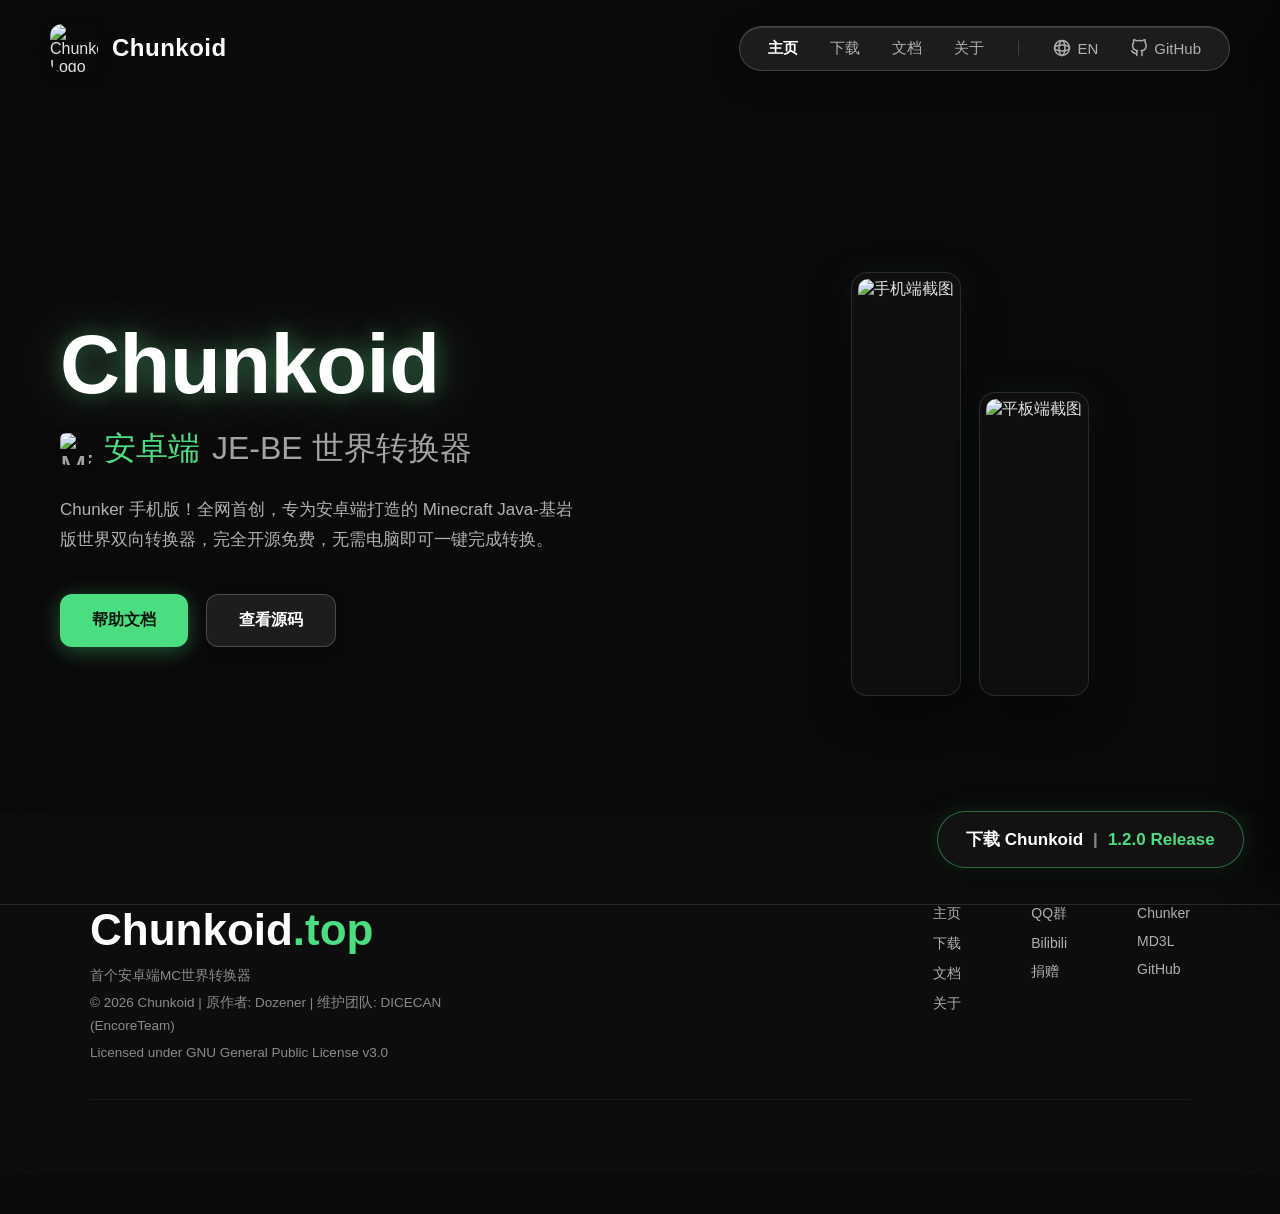
==== website/index.html @ a5848236 "feat(website): 全面优化官网加载性能、视觉微光动效与交互体验" ====
<!DOCTYPE html>
<html lang="zh-CN">
<head>
    <meta charset="UTF-8">
    <meta name="viewport" content="width=device-width, initial-scale=1.0">
    <meta name="description" content="Chunkoid - 首个安卓端 Minecraft Java与基岩版世界转换器，手机端直接运行，完全开源免费，无需电脑。">
    <title>Chunkoid - 首个安卓端MC世界转换器</title>
    <link rel="icon" type="image/png" href="drawable/logo.png">
    <link rel="preload" href="drawable/uranus_pixel_11px.ttf" as="font" type="font/ttf" crossorigin>
    <link rel="dns-prefetch" href="https://github.com">
    <link rel="stylesheet" href="main.css">
</head>

<body>
    <!-- 移动端导航按钮 -->
    <div class="menu-toggle" onclick="toggleSidebar()" aria-label="打开导航菜单" role="button" tabindex="0">
        <svg viewBox="0 0 24 24" fill="none" stroke="currentColor" stroke-width="2" stroke-linecap="round" stroke-linejoin="round">
            <line x1="3" y1="6" x2="21" y2="6"/>
            <line x1="3" y1="12" x2="21" y2="12"/>
            <line x1="3" y1="18" x2="21" y2="18"/>
        </svg>
    </div>

    <!-- 移动端侧边栏遮罩层 -->
    <div class="sidebar-overlay" id="sidebarOverlay" onclick="toggleSidebar()"></div>

    <!-- 移动端侧边栏 -->
    <div class="sidebar" id="sidebar">
        <a href="download.html">
            <svg class="download-icon" viewBox="0 0 24 24" fill="none" stroke="currentColor" stroke-width="2" stroke-linecap="round" stroke-linejoin="round">
                <path d="M21 15v4a2 2 0 0 1-2 2H5a2 2 0 0 1-2-2v-4"/>
                <polyline points="7 10 12 15 17 10"/>
                <line x1="12" y1="15" x2="12" y2="3"/>
            </svg>
            下载
        </a>
        <a href="docs/index.html">
            <svg viewBox="0 0 24 24" fill="none" stroke="currentColor" stroke-width="2" stroke-linecap="round" stroke-linejoin="round">
                <path d="M14 2H6a2 2 0 0 0-2 2v16a2 2 0 0 0 2 2h12a2 2 0 0 0 2-2V8z"/>
                <polyline points="14 2 14 8 20 8"/>
                <line x1="16" y1="13" x2="8" y2="13"/>
                <line x1="16" y1="17" x2="8" y2="17"/>
                <polyline points="10 9 9 9 8 9"/>
            </svg>
            文档
        </a>
        <a href="about.html">
            <svg viewBox="0 0 24 24" fill="none" stroke="currentColor" stroke-width="2" stroke-linecap="round" stroke-linejoin="round">
                <circle cx="12" cy="12" r="10"/>
                <path d="M8.5 14.5A2.5 2.5 0 0 0 10.5 12A2.5 2.5 0 0 0 8.5 9.5A2.5 2.5 0 0 0 11 7.5"/>
                <path d="M15.5 9.5C16.3 9.5 17 10.2 17 11"/>
            </svg>
            关于
        </a>
        <a href="en/index-en.html">
            <svg class="lang-icon" viewBox="0 0 24 24" fill="none" stroke="currentColor" stroke-width="2" stroke-linecap="round" stroke-linejoin="round">
                <circle cx="12" cy="12" r="10"/>
                <ellipse cx="12" cy="12" rx="4" ry="10"/>
                <ellipse cx="12" cy="12" rx="10" ry="4"/>
            </svg>
            English
        </a>
        <a href="https://github.com/Dicecan/Chunkoid" target="_blank" rel="noopener noreferrer">
            <svg class="github-icon" viewBox="0 0 24 24" fill="none" stroke="currentColor" stroke-width="2" stroke-linecap="round" stroke-linejoin="round">
                <path d="M9 19c-5 1.5-5-2.5-7-3m14 6v-3.87a3.37 3.37 0 0 0-.94-2.61c3.14-.35 6.44-1.54 6.44-7A5.44 5.44 0 0 0 20 4.77 5.07 5.07 0 0 0 19.91 1S18.73.65 16 2.48a13.38 13.38 0 0 0-7 0C6.27.65 5.09 1 5.09 1A5.07 5.07 0 0 0 5 4.77a5.44 5.44 0 0 0-1.5 3.78c0 5.42 3.3 6.61 6.44 7A3.37 3.37 0 0 0 9 18.13V22"/>
            </svg>
            GitHub
        </a>
    </div>

    <!-- 顶部导航栏 -->
    <div class="container floating-nav-active">
        <header class="floating-header">
            <div class="logo-area">
                <img src="drawable/logo.png" alt="Chunkoid Logo" class="logo" width="48" height="48" decoding="async">
                <a href="index.html" class="logo-text">Chunkoid</a>
            </div>
            <nav class="nav-links">
                <span>主页</span>
                <a href="download.html">下载</a>
                <a href="docs/index.html">文档</a>
                <a href="about.html">关于</a>
                <hr style="border-color: rgba(255, 255, 255, 0.25); height: 14px; border-width: 0 0 0 1px; margin: 0 2px;">
                <a href="en/index-en.html" class="lang-link" title="Switch to English">
                    <svg class="lang-icon" viewBox="0 0 24 24" fill="none" stroke="currentColor" stroke-width="2" stroke-linecap="round" stroke-linejoin="round">
                        <circle cx="12" cy="12" r="10"/>
                        <ellipse cx="12" cy="12" rx="4" ry="10"/>
                        <ellipse cx="12" cy="12" rx="10" ry="4"/>
                    </svg>
                    EN
                </a>
                <a href="https://github.com/Dicecan/Chunkoid" class="github-link" target="_blank" rel="noopener noreferrer" title="View on GitHub">
                    <svg class="github-icon" viewBox="0 0 24 24" fill="none" stroke="currentColor" stroke-width="2" stroke-linecap="round" stroke-linejoin="round">
                        <path d="M9 19c-5 1.5-5-2.5-7-3m14 6v-3.87a3.37 3.37 0 0 0-.94-2.61c3.14-.35 6.44-1.54 6.44-7A5.44 5.44 0 0 0 20 4.77 5.07 5.07 0 0 0 19.91 1S18.73.65 16 2.48a13.38 13.38 0 0 0-7 0C6.27.65 5.09 1 5.09 1A5.07 5.07 0 0 0 5 4.77a5.44 5.44 0 0 0-1.5 3.78c0 5.42 3.3 6.61 6.44 7A3.37 3.37 0 0 0 9 18.13V22"/>
                    </svg>
                    GitHub
                </a>
            </nav>
        </header>

        <div class="spacer"></div>

        <section class="hero-section">
            <div class="hero-text">
                <h1 class="hero-title">Chunkoid</h1>
                <p class="hero-subtitle">
                    <img src="drawable/mc_logo.png" alt="Minecraft" class="mc-icon" width="32" height="32" decoding="async">
                    <span style="color: var(--primary);">安卓端</span> JE-BE 世界转换器
                </p>
                <p class="hero-desc">
                    Chunker 手机版！全网首创，专为安卓端打造的 Minecraft Java-基岩版世界双向转换器，完全开源免费，无需电脑即可一键完成转换。
                </p>
                <div class="cta-buttons">
                    <a href="docs/index.html" class="btn btn-primary">帮助文档</a>
                    <a href="https://github.com/Dicecan/Chunkoid" target="_blank" rel="noopener noreferrer" class="btn btn-secondary">查看源码</a>
                </div>
            </div>

            <div class="hero-images">
                <div class="image-card phone">
                    <img src="drawable/phone.jpg" alt="手机端截图" loading="lazy" decoding="async">
                    <div class="image-overlay">
                        <span class="image-label">手机端实机</span>
                    </div>
                </div>
                <div class="image-card tablet">
                    <img src="drawable/pad.png" alt="平板端截图" loading="lazy" decoding="async">
                    <div class="image-overlay">
                        <span class="image-label">平板端实机</span>
                    </div>
                </div>
            </div>
        </section>

        <div class="footer-container">
            <div class="divider-wrapper">
                <hr>
            </div>
            <div class="footer-content">
                <div class="footer-row">
                    <div class="footer-left">
                        <div class="footer-logo">Chunkoid<span class="domain">.top</span></div>
                        <div class="footer-slogan">首个安卓端MC世界转换器</div>
                        <div class="footer-slogan">&copy; 2026 Chunkoid | 原作者: Dozener | 维护团队: DICECAN (EncoreTeam)</div>
                        <div class="footer-slogan">Licensed under GNU General Public License v3.0</div>
                    </div>

                    <div class="footer-center">
                        <div class="footer-column">
                            <a href="index.html">主页</a>
                            <a href="download.html">下载</a>
                            <a href="docs/index.html">文档</a>
                            <a href="about.html">关于</a>
                        </div>

                        <div class="footer-column">
                            <a href="about.html#qq">QQ群</a>
                            <a href="about.html#bilibili">Bilibili</a>
                            <a href="about.html#donate">捐赠</a>
                        </div>

                        <div class="footer-column">
                            <a href="https://chunker.app" target="_blank" rel="noopener noreferrer">Chunker</a>
                            <a href="https://md3l.top" target="_blank" rel="noopener noreferrer">MD3L</a>
                            <a href="https://github.com/Dicecan/Chunkoid" target="_blank" rel="noopener noreferrer">GitHub</a>
                        </div>
                    </div>                      
                </div>
                <div class="footer-line"></div>
            </div>
        </div>

        <!-- 固定下载按钮 -->
        <a href="download.html" class="fixed-download-btn" title="立即下载 Chunkoid">
            <span>下载 Chunkoid</span>
            <span style="margin: 0 10px; opacity: 0.5;">|</span>
            <span style="color: var(--primary);">1.2.0 Release</span>
        </a>
    </div>

    <script>
        function toggleSidebar() {
            document.getElementById('sidebar').classList.toggle('active');
            document.getElementById('sidebarOverlay').classList.toggle('active');
        }
    </script>
</body>
</html>
---- website/main.css ----
/* ==================== 自定义字体 ==================== */
/* 引入自定义像素字体 UranusPixel，用于标题和Logo显示，增强游戏风格 */
@font-face {
    font-family: 'UranusPixel';
    src: url('drawable/uranus_pixel_11px.ttf') format('truetype');
    font-display: swap;
}

/* ==================== CSS 变量与设计规范 ==================== */
:root {
    --primary: #4ade80;
    --primary-hover: #22c55e;
    --primary-glow: rgba(74, 222, 128, 0.4);
    --primary-subtle: rgba(74, 222, 128, 0.15);
    --bg-dark: #0a0a0a;
    --text-main: #e0e0e0;
    --text-muted: #b0b0b0;
    --text-dim: #8b8b8b;
    --glass-bg: rgba(255, 255, 255, 0.08);
    --glass-border: rgba(255, 255, 255, 0.18);
    --glass-shadow: 0 8px 32px 0 rgba(0, 0, 0, 0.37);
    --ease-out-expo: cubic-bezier(0.16, 1, 0.3, 1);
}

/* ==================== 全局重置样式 ==================== */
* {
    margin: 0;
    padding: 0;
    box-sizing: border-box;
}

html {
    scroll-behavior: smooth;
}

/* 自定义选中文本背景 */
::selection {
    background: rgba(74, 222, 128, 0.3);
    color: #ffffff;
}

/* 自定义滚动条 */
::-webkit-scrollbar {
    width: 8px;
    height: 8px;
}

::-webkit-scrollbar-track {
    background: #0d0d0d;
}

::-webkit-scrollbar-thumb {
    background: rgba(255, 255, 255, 0.2);
    border-radius: 4px;
    transition: background 0.2s ease;
}

::-webkit-scrollbar-thumb:hover {
    background: var(--primary);
    box-shadow: 0 0 10px var(--primary-glow);
}

/* ==================== 页面基础样式 ==================== */
body {
    font-family: -apple-system, BlinkMacSystemFont, 'Segoe UI', Roboto, 'Helvetica Neue', Arial, sans-serif;
    background: var(--bg-dark) url('drawable/bg.png') no-repeat center center fixed;
    background-size: cover;
    min-height: 100vh;
    color: var(--text-main);
    overflow-x: hidden;
    -webkit-font-smoothing: antialiased;
    -moz-osx-font-smoothing: grayscale;
}

/* ==================== 开场动画 (GPU加速) ==================== */
@keyframes fadeUp {
    0% {
        opacity: 0;
        transform: translate3d(0, 30px, 0);
    }
    100% {
        opacity: 1;
        transform: translate3d(0, 0, 0);
    }
}

/* 所有子元素依次出现 (排除特殊全局悬浮组件) */
.container > *:not(.toast-container):not(header.floating-header) {
    opacity: 0;
    animation: fadeUp 0.65s var(--ease-out-expo) forwards;
    will-change: transform, opacity;
}

/* 浮动导航栏不受开场动画影响 */
.container > header.floating-header {
    opacity: 1;
    animation: none;
}

/* 用 nth-child 控制延迟 */
.container > *:nth-child(1) { animation-delay: 0.04s; }
.container > *:nth-child(2) { animation-delay: 0.10s; }
.container > *:nth-child(3) { animation-delay: 0.18s; }
.container > *:nth-child(4) { animation-delay: 0.26s; }
.container > *:nth-child(5) { animation-delay: 0.34s; }
.container > *:nth-child(6) { animation-delay: 0.42s; }
.container > *:nth-child(7) { animation-delay: 0.50s; }
.container > *:nth-child(8) { animation-delay: 0.58s; }

/* 关于页面卡片依次从下往上出现 */
.about-card {
    opacity: 0;
    animation: fadeUp 0.65s var(--ease-out-expo) forwards;
    will-change: transform, opacity;
}

.about-card:nth-child(1) { animation-delay: 0.15s; }
.about-card:nth-child(2) { animation-delay: 0.23s; }
.about-card:nth-child(3) { animation-delay: 0.31s; }
.about-card:nth-child(4) { animation-delay: 0.39s; }
.about-card:nth-child(5) { animation-delay: 0.47s; }

/* 减弱动态效果偏好支持 */
@media (prefers-reduced-motion: reduce) {
    .container > *,
    .about-card {
        animation: none !important;
        opacity: 1 !important;
        transform: none !important;
    }
}

/* ==================== 容器样式 ==================== */
.container {
    max-width: 1400px;
    margin: 0 auto;
    padding: 40px 60px;
}

/* ==================== 头部浮动岛导航栏 ==================== */
header.floating-header {
    position: fixed;
    top: 24px;
    left: 50px;
    right: 50px;
    z-index: 1000;
    backdrop-filter: none;
    -webkit-backdrop-filter: none;
    background: none;
    border: none;
    border-radius: 0;
    padding: 0;
    margin-bottom: 0;
    display: flex;
    justify-content: space-between;
    align-items: center;
    pointer-events: none;
}

header.floating-header > * {
    pointer-events: auto;
}

/* 浮动导航栏激活时，容器顶部留出补偿空间 */
.floating-nav-active {
    padding-top: 100px;
}

/* 浮动导航栏中导航链接毛玻璃胶囊 */
header.floating-header .nav-links {
    backdrop-filter: blur(16px);
    -webkit-backdrop-filter: blur(16px);
    background: var(--glass-bg);
    border: 1px solid var(--glass-border);
    box-shadow: var(--glass-shadow), inset 0 1px 0 rgba(255, 255, 255, 0.12);
    border-radius: 24px;
    padding: 12px 28px;
    display: flex;
    align-items: center;
    gap: 32px;
    transition: border-color 0.3s ease, box-shadow 0.3s ease, background 0.3s ease;
}

header.floating-header .nav-links:hover {
    border-color: rgba(255, 255, 255, 0.28);
    box-shadow: 0 10px 36px 0 rgba(0, 0, 0, 0.45), inset 0 1px 0 rgba(255, 255, 255, 0.2);
}

/* ==================== 头部基础导航 ==================== */
header {
    display: flex;
    justify-content: space-between;
    align-items: center;
    padding: 20px 0;
    margin-bottom: 60px;
}

/* Logo区域 */
.logo-area {
    display: flex;
    align-items: center;
    gap: 14px;
    text-decoration: none;
}

.logo {
    width: 48px;
    height: 48px;
    border-radius: 12px;
    box-shadow: 0 4px 16px rgba(0, 0, 0, 0.4);
    transition: transform 0.3s cubic-bezier(0.34, 1.56, 0.64, 1);
}

.logo-area:hover .logo {
    transform: scale(1.06) rotate(-3deg);
}

.logo-text {
    font-size: 24px;
    font-weight: 700;
    color: #ffffff;
    text-decoration: none;
    font-family: 'UranusPixel', 'Segoe UI', sans-serif;
    letter-spacing: 0.5px;
    transition: color 0.3s ease, text-shadow 0.3s ease;
}

.logo-area:hover .logo-text {
    color: #ffffff;
    text-shadow: 0 0 15px rgba(255, 255, 255, 0.5);
}

/* 导航链接样式 */
.nav-links a,
.nav-links span {
    color: var(--text-muted);
    text-decoration: none;
    font-size: 15px;
    font-weight: 500;
    transition: color 0.25s ease, transform 0.25s ease;
    display: inline-flex;
    align-items: center;
}

.nav-links a:hover {
    color: #ffffff;
    transform: translateY(-1px);
}

.nav-links span {
    color: #ffffff !important;
    font-weight: 600;
}

/* 语言与Github链接 */
.lang-link,
.github-link {
    display: flex;
    align-items: center;
    gap: 6px;
}

.lang-icon,
.github-icon {
    width: 18px;
    height: 18px;
    transition: transform 0.25s ease;
}

.lang-link:hover .lang-icon,
.github-link:hover .github-icon {
    transform: scale(1.1);
}

/* ==================== 占位区域 ==================== */
.spacer {
    height: 6vh;
    min-height: 30px;
}

/* ==================== 主视觉区域 (Hero) ==================== */
.hero-section {
    display: flex;
    justify-content: space-between;
    align-items: center;
    min-height: calc(100vh - 240px);
    gap: 50px;
}

.hero-text {
    flex: 1.1;
    max-width: 620px;
}

.hero-title {
    font-size: clamp(52px, 6.5vw, 92px);
    font-weight: 700;
    color: #ffffff;
    line-height: 1.05;
    margin-bottom: 18px;
    font-family: 'UranusPixel', 'Segoe UI', sans-serif;
    letter-spacing: -0.5px;
    text-shadow:
        0 0 20px rgba(74, 222, 128, 0.3),
        0 0 40px rgba(74, 222, 128, 0.15),
        0 0 60px rgba(255, 255, 255, 0.25);
}

.hero-subtitle {
    font-size: clamp(22px, 2.5vw, 34px);
    font-weight: 500;
    color: #a3a3a3;
    margin-bottom: 24px;
    display: flex;
    align-items: center;
    gap: 12px;
}

.mc-icon {
    width: 32px;
    height: 32px;
    border-radius: 6px;
    box-shadow: 0 2px 8px rgba(0, 0, 0, 0.4);
}

.hero-desc {
    font-size: 17px;
    color: var(--text-muted);
    line-height: 1.8;
    margin-bottom: 38px;
    max-width: 520px;
}

/* 按钮组容器 */
.cta-buttons {
    display: flex;
    gap: 18px;
    flex-wrap: wrap;
}

/* 通用按钮 */
.btn {
    padding: 15px 32px;
    border: none;
    border-radius: 12px;
    font-size: 16px;
    font-weight: 600;
    cursor: pointer;
    transition: all 0.3s cubic-bezier(0.2, 0.8, 0.2, 1);
    text-decoration: none;
    display: inline-flex;
    align-items: center;
    justify-content: center;
    box-sizing: border-box;
    will-change: transform, box-shadow;
}

.btn:active {
    transform: scale(0.97) !important;
}

/* 主按钮（绿色） */
.btn-primary {
    background: var(--primary);
    color: #06180a;
    font-weight: 700;
    box-shadow: 0 4px 20px rgba(74, 222, 128, 0.35);
}

.btn-primary:hover {
    background: var(--primary-hover);
    transform: translateY(-2px);
    box-shadow: 0 8px 30px rgba(74, 222, 128, 0.55);
}

/* 次要按钮（毛玻璃） */
.btn-secondary {
    background: rgba(255, 255, 255, 0.08);
    backdrop-filter: blur(12px);
    -webkit-backdrop-filter: blur(12px);
    color: #ffffff;
    border: 1px solid rgba(255, 255, 255, 0.2);
    box-shadow: 0 4px 16px rgba(0, 0, 0, 0.2);
}

.btn-secondary:hover {
    background: rgba(255, 255, 255, 0.15);
    border-color: rgba(255, 255, 255, 0.35);
    transform: translateY(-2px);
    box-shadow: 0 8px 24px rgba(0, 0, 0, 0.35);
}

/* ==================== Hero截图展示区 ==================== */
.hero-images {
    flex: 0.9;
    max-width: 600px;
    display: flex;
    flex-direction: row;
    gap: 18px;
    align-items: flex-end;
    justify-content: center;
    position: relative;
}

/* 截图卡片 */
.image-card {
    background: rgba(18, 18, 18, 0.7);
    backdrop-filter: blur(10px);
    -webkit-backdrop-filter: blur(10px);
    border-radius: 16px;
    padding: 6px;
    box-shadow: 0 16px 40px rgba(0, 0, 0, 0.65), 0 0 25px rgba(74, 222, 128, 0.08);
    border: 1px solid rgba(255, 255, 255, 0.12);
    overflow: hidden;
    flex-shrink: 0;
    position: relative;
    transition: transform 0.4s cubic-bezier(0.2, 0.8, 0.2, 1), box-shadow 0.4s ease, border-color 0.4s ease;
}

.image-card:hover {
    transform: translateY(-8px) scale(1.015);
    box-shadow: 0 24px 50px rgba(0, 0, 0, 0.75), 0 0 35px rgba(74, 222, 128, 0.22);
    border-color: rgba(74, 222, 128, 0.35);
}

.image-card img {
    width: auto;
    height: 300px;
    border-radius: 10px;
    display: block;
    object-fit: contain;
    background: #0f0f0f;
}

.image-card.phone img {
    height: 410px;
}

.image-card.tablet img {
    height: 290px;
}

/* 图片悬停遮罩 */
.image-overlay {
    position: absolute;
    top: 6px;
    left: 6px;
    right: 6px;
    bottom: 6px;
    background: rgba(0, 0, 0, 0.65);
    backdrop-filter: blur(4px);
    -webkit-backdrop-filter: blur(4px);
    display: flex;
    align-items: center;
    justify-content: center;
    opacity: 0;
    transition: opacity 0.3s ease;
    border-radius: 10px;
    pointer-events: none;
}

.image-card:hover .image-overlay {
    opacity: 1;
}

.image-label {
    color: var(--primary);
    font-size: 17px;
    font-weight: 600;
    letter-spacing: 0.5px;
    text-shadow: 0 2px 10px rgba(0, 0, 0, 0.8);
    transform: translateY(6px);
    transition: transform 0.3s ease;
}

.image-card:hover .image-label {
    transform: translateY(0);
}

/* ==================== 关于页面全新独立排版 ==================== */
.about-hero-section {
    display: flex;
    flex-direction: column;
    align-items: center;
    text-align: center;
    width: 100%;
    margin: 10px auto 50px;
    box-sizing: border-box;
}

.about-hero-text {
    width: 100%;
    max-width: 800px;
    margin: 0 auto 36px;
    text-align: center;
}

.about-hero-title {
    font-size: clamp(38px, 5.5vw, 64px);
    font-weight: 700;
    color: #ffffff;
    line-height: 1.2;
    margin-bottom: 14px;
    font-family: 'UranusPixel', 'Segoe UI', sans-serif;
    text-shadow:
        0 0 25px rgba(255, 255, 255, 0.4),
        0 0 50px rgba(74, 222, 128, 0.2);
}

.about-hero-desc {
    font-size: 16px;
    color: var(--text-muted);
    line-height: 1.6;
    margin: 0 auto;
}

/* 卡片网格容器 */
.about-cards-container {
    display: grid;
    grid-template-columns: repeat(auto-fit, minmax(300px, 1fr));
    gap: 24px;
    width: 100%;
    max-width: 1160px;
    margin: 0 auto;
    box-sizing: border-box;
}

/* 单个卡片基础样式 */
.about-card {
    min-height: 260px;
    border-radius: 18px;
    padding: 26px 28px;
    display: flex;
    flex-direction: column;
    justify-content: space-between;
    text-align: left;
    box-sizing: border-box;
    box-shadow: 0 12px 30px rgba(0, 0, 0, 0.35);
    backdrop-filter: blur(16px);
    -webkit-backdrop-filter: blur(16px);
    border: 1px solid rgba(255, 255, 255, 0.16);
    transition: transform 0.35s cubic-bezier(0.2, 0.8, 0.2, 1), box-shadow 0.35s ease, border-color 0.35s ease;
    text-decoration: none;
    position: relative;
    overflow: hidden;
}

.about-card::before {
    content: '';
    position: absolute;
    top: 0;
    left: 0;
    right: 0;
    height: 1px;
    background: linear-gradient(90deg, transparent, rgba(255, 255, 255, 0.4), transparent);
    opacity: 0.7;
}

.about-card:hover {
    transform: translateY(-6px);
    box-shadow: 0 20px 42px rgba(0, 0, 0, 0.5);
    border-color: rgba(255, 255, 255, 0.3);
}

/* 卡片顶部图标区域 */
.about-card .card-icon {
    width: 100%;
    display: flex;
    align-items: center;
    justify-content: flex-start;
    gap: 12px;
    margin-bottom: 14px;
}

.about-card .card-icon svg {
    width: 32px;
    height: 32px;
    color: #ffffff;
    filter: drop-shadow(0 2px 6px rgba(0, 0, 0, 0.4));
}

.about-card hr {
    width: 100%;
    border: none;
    border-top: 1px solid rgba(255, 255, 255, 0.16);
    margin: 0 0 16px 0;
}

/* 卡片内容 */
.about-card .card-content {
    width: 100%;
    flex: 1;
    display: flex;
    flex-direction: column;
    justify-content: flex-start;
    color: #ffffff;
    font-size: 14px;
}

.about-card .card-content h3 {
    font-size: 19px;
    font-weight: 700;
    margin: 0 0 10px 0;
    line-height: 1.4;
    color: #ffffff;
    letter-spacing: 0.2px;
}

.about-card .card-content p {
    margin: 6px 0;
    line-height: 1.65;
    color: rgba(255, 255, 255, 0.9);
}

.about-card .card-content .qq-group-number {
    font-size: 26px;
    font-weight: 800;
    color: #ffffff;
    margin: 12px 0 6px;
    letter-spacing: 2px;
    font-family: 'Consolas', 'Segoe UI', monospace;
    text-shadow: 0 2px 10px rgba(0, 0, 0, 0.4);
}

.about-card .card-content .card-notice {
    font-weight: 600;
    margin-top: 8px;
    color: rgba(255, 255, 255, 0.85);
    font-size: 12.5px;
}

.about-card .card-content .card-list {
    margin: 6px 0 12px 18px;
    padding: 0;
    list-style: disc;
}

.about-card .card-content .card-list li {
    margin: 4px 0;
    line-height: 1.5;
    color: rgba(255, 255, 255, 0.85);
}

/* 卡片按钮组 */
.about-card .card-buttons {
    display: flex;
    gap: 10px;
    margin-top: 20px;
    flex-wrap: wrap;
}

.about-card .card-btn {
    display: inline-flex;
    align-items: center;
    justify-content: center;
    padding: 9px 18px;
    border-radius: 10px;
    font-size: 13px;
    font-weight: 600;
    text-decoration: none;
    color: #ffffff;
    background: rgba(255, 255, 255, 0.18);
    backdrop-filter: blur(8px);
    -webkit-backdrop-filter: blur(8px);
    border: 1px solid rgba(255, 255, 255, 0.28);
    transition: all 0.25s ease;
    cursor: pointer;
}

.about-card .card-btn:hover {
    background: rgba(255, 255, 255, 0.32);
    border-color: rgba(255, 255, 255, 0.5);
    transform: translateY(-2px);
    box-shadow: 0 4px 14px rgba(0, 0, 0, 0.25);
}

.about-card .card-btn:active {
    transform: scale(0.97);
}

/* 各卡片主题渐变背景 (优化色彩层级与深浅过渡) */
.card-dicecan {
    background: linear-gradient(145deg, rgba(37, 99, 235, 0.85) 0%, rgba(29, 78, 216, 0.95) 100%);
}

.card-bilibili {
    background: linear-gradient(145deg, rgba(219, 39, 119, 0.85) 0%, rgba(190, 24, 93, 0.95) 100%);
}

.card-donation {
    background: linear-gradient(145deg, rgba(147, 51, 234, 0.85) 0%, rgba(126, 34, 206, 0.95) 100%);
}

.card-qq {
    background: linear-gradient(145deg, rgba(2, 132, 199, 0.85) 0%, rgba(3, 105, 161, 0.95) 100%);
}

.card-github {
    background: linear-gradient(145deg, rgba(22, 163, 74, 0.85) 0%, rgba(21, 128, 61, 0.95) 100%);
}

/* ==================== 轻量 Toast 提示组件 ==================== */
.toast-container {
    position: fixed;
    bottom: 40px;
    left: 50%;
    transform: translate3d(-50%, 30px, 0);
    background: rgba(20, 20, 20, 0.92);
    backdrop-filter: blur(16px);
    -webkit-backdrop-filter: blur(16px);
    border: 1px solid rgba(74, 222, 128, 0.5);
    box-shadow: 0 10px 30px rgba(0, 0, 0, 0.6), 0 0 20px rgba(74, 222, 128, 0.2);
    color: #ffffff;
    padding: 12px 24px;
    border-radius: 12px;
    font-size: 15px;
    font-weight: 600;
    z-index: 9999;
    opacity: 0 !important;
    visibility: hidden;
    pointer-events: none;
    transition: opacity 0.3s cubic-bezier(0.16, 1, 0.3, 1), transform 0.3s cubic-bezier(0.16, 1, 0.3, 1), visibility 0.3s;
    display: flex;
    align-items: center;
    gap: 10px;
    animation: none !important;
}

.toast-container.show {
    opacity: 1 !important;
    visibility: visible;
    transform: translate3d(-50%, 0, 0);
    pointer-events: auto;
}

.toast-container .toast-icon {
    color: var(--primary);
    display: flex;
    align-items: center;
}

/* ==================== 页脚样式 ==================== */
.divider-wrapper {
    margin: 50px 0 0;
    position: relative;
    overflow: visible;
}

.divider-wrapper hr {
    border: none;
    height: 1px;
    background: rgba(255, 255, 255, 0.12);
    margin: 0;
    width: 100vw;
    position: relative;
    left: 50%;
    transform: translateX(-50%);
}

.footer-container {
    position: relative;
    left: 50%;
    right: 50%;
    margin-left: -50vw;
    margin-right: -50vw;
    width: 100vw;
    max-width: 100vw;
    background: rgba(15, 15, 15, 0.7);
    backdrop-filter: blur(24px);
    -webkit-backdrop-filter: blur(24px);
    padding: 40px 50px 50px;
    box-sizing: border-box;
}

.footer-content {
    max-width: 1400px;
    margin: 0 auto;
    padding: 0 40px;
}

.footer-row {
    display: flex;
    justify-content: space-between;
    align-items: flex-start;
    gap: 40px;
}

.footer-left {
    flex: 0.6;
    min-width: 240px;
}

.footer-logo {
    font-size: 44px;
    font-weight: 700;
    font-family: 'UranusPixel', 'Segoe UI', sans-serif;
    color: #ffffff;
    margin-bottom: 10px;
}

.footer-logo .domain {
    color: var(--primary);
}

.footer-slogan {
    color: var(--text-dim);
    font-size: 13.5px;
    line-height: 1.7;
    margin-bottom: 4px;
}

.footer-center {
    flex: 1;
    display: flex;
    justify-content: flex-end;
    gap: 70px;
}

.footer-column {
    display: flex;
    flex-direction: column;
    gap: 12px;
}

.footer-column a {
    color: var(--text-muted);
    text-decoration: none;
    font-size: 14px;
    transition: color 0.25s ease, transform 0.25s ease;
    display: inline-flex;
    align-items: center;
    gap: 8px;
}

.footer-column a:hover {
    color: #ffffff;
    transform: translateX(2px);
}

.footer-line {
    padding-top: 24px;
    margin-top: 30px;
    border-top: 1px solid rgba(255, 255, 255, 0.06);
}

/* ==================== 固定下载按钮 ==================== */
.fixed-download-btn {
    position: fixed;
    bottom: 32px;
    right: 36px;
    padding: 16px 28px;
    background: rgba(20, 20, 20, 0.75);
    backdrop-filter: blur(16px);
    -webkit-backdrop-filter: blur(16px);
    border: 1px solid rgba(74, 222, 128, 0.45);
    box-shadow: 0 8px 30px rgba(0, 0, 0, 0.5), 0 0 20px rgba(74, 222, 128, 0.15);
    color: #ffffff;
    font-size: 17px;
    font-weight: 700;
    text-decoration: none;
    border-radius: 50px;
    z-index: 1000;
    transition: all 0.3s cubic-bezier(0.2, 0.8, 0.2, 1);
    display: inline-flex;
    align-items: center;
}

.fixed-download-btn:hover {
    background: rgba(74, 222, 128, 0.2);
    border-color: rgba(74, 222, 128, 0.8);
    transform: translateY(-3px);
    box-shadow: 0 12px 36px rgba(0, 0, 0, 0.6), 0 0 30px rgba(74, 222, 128, 0.35);
}

.fixed-download-btn:active {
    transform: scale(0.97);
}

/* ==================== 响应式适配 (平板) ==================== */
@media (max-width: 1024px) {
    .container {
        padding: 30px 40px;
    }

    header.floating-header {
        left: 30px;
        right: 30px;
    }

    .hero-section {
        flex-direction: column;
        text-align: center;
        gap: 40px;
        padding: 20px 0;
    }

    .hero-text {
        max-width: 100%;
    }

    .hero-subtitle {
        justify-content: center;
    }

    .hero-desc {
        margin: 0 auto 30px;
    }

    .cta-buttons {
        justify-content: center;
    }

    .hero-images {
        max-width: 100%;
    }

    .footer-center {
        gap: 40px;
    }
}

/* ==================== 移动端侧边栏与遮罩 ==================== */
.menu-toggle {
    display: none;
}

.sidebar-overlay {
    display: none;
    position: fixed;
    top: 0;
    left: 0;
    width: 100%;
    height: 100%;
    background: rgba(0, 0, 0, 0.6);
    backdrop-filter: blur(4px);
    -webkit-backdrop-filter: blur(4px);
    z-index: 999;
    opacity: 0;
    transition: opacity 0.3s ease;
}

.sidebar-overlay.active {
    display: block;
    opacity: 1;
}

.sidebar {
    position: fixed;
    top: 0;
    right: 0;
    width: 270px;
    height: 100%;
    background: rgba(16, 16, 16, 0.88);
    backdrop-filter: blur(24px);
    -webkit-backdrop-filter: blur(24px);
    border-left: 1px solid rgba(255, 255, 255, 0.1);
    box-shadow: -10px 0 40px rgba(0, 0, 0, 0.7);
    transform: translate3d(100%, 0, 0);
    transition: transform 0.35s var(--ease-out-expo);
    z-index: 1000;
    padding: 80px 24px 30px;
    display: flex;
    flex-direction: column;
    gap: 12px;
}

.sidebar.active {
    transform: translate3d(0, 0, 0);
}

.sidebar a {
    color: var(--text-muted);
    text-decoration: none;
    font-size: 17px;
    padding: 12px 16px;
    border-radius: 10px;
    display: flex;
    align-items: center;
    gap: 12px;
    transition: all 0.25s ease;
}

.sidebar a:hover,
.sidebar a.active {
    color: #ffffff;
    background: rgba(255, 255, 255, 0.08);
    border-left: 3px solid var(--primary);
}

.sidebar a svg {
    width: 20px;
    height: 20px;
}

/* ==================== 响应式适配 (手机) ==================== */
@media (max-width: 768px) {
    .container {
        padding: 20px 16px;
    }

    header.floating-header {
        display: none;
    }

    .floating-nav-active {
        padding-top: 20px;
    }

    .menu-toggle {
        display: flex;
        align-items: center;
        justify-content: center;
        position: fixed;
        top: 20px;
        right: 20px;
        width: 44px;
        height: 44px;
        background: rgba(20, 20, 20, 0.7);
        backdrop-filter: blur(12px);
        -webkit-backdrop-filter: blur(12px);
        border: 1px solid rgba(255, 255, 255, 0.15);
        border-radius: 12px;
        z-index: 1001;
        cursor: pointer;
        transition: all 0.25s ease;
    }

    .menu-toggle:hover {
        background: rgba(255, 255, 255, 0.15);
        border-color: rgba(255, 255, 255, 0.3);
    }

    .menu-toggle svg {
        width: 24px;
        height: 24px;
        color: #ffffff;
    }

    .hero-title {
        font-size: 46px;
    }

    .hero-subtitle {
        display: none;
    }

    .hero-desc {
        font-size: 15px;
    }

    .hero-images {
        flex-direction: column;
        align-items: center;
        gap: 16px;
        width: 100%;
        margin-top: 10px;
    }

    .image-card {
        width: 100%;
        max-width: 320px;
    }

    .image-card img,
    .image-card.phone img,
    .image-card.tablet img {
        width: 100%;
        height: auto;
        max-height: 380px;
    }

    .about-cards-container {
        grid-template-columns: 1fr;
        gap: 16px;
    }

    .about-card {
        min-height: auto;
        padding: 20px 22px;
    }

    .fixed-download-btn {
        padding: 13px 20px;
        font-size: 15px;
        bottom: 20px;
        right: 20px;
    }

    .footer-container {
        padding: 30px 20px 40px;
    }

    .footer-content {
        padding: 0;
    }

    .footer-row {
        flex-direction: column;
        gap: 24px;
    }

    .footer-center {
        flex-direction: column;
        gap: 20px;
        align-items: flex-start;
    }

    .footer-logo {
        font-size: 32px;
    }
}
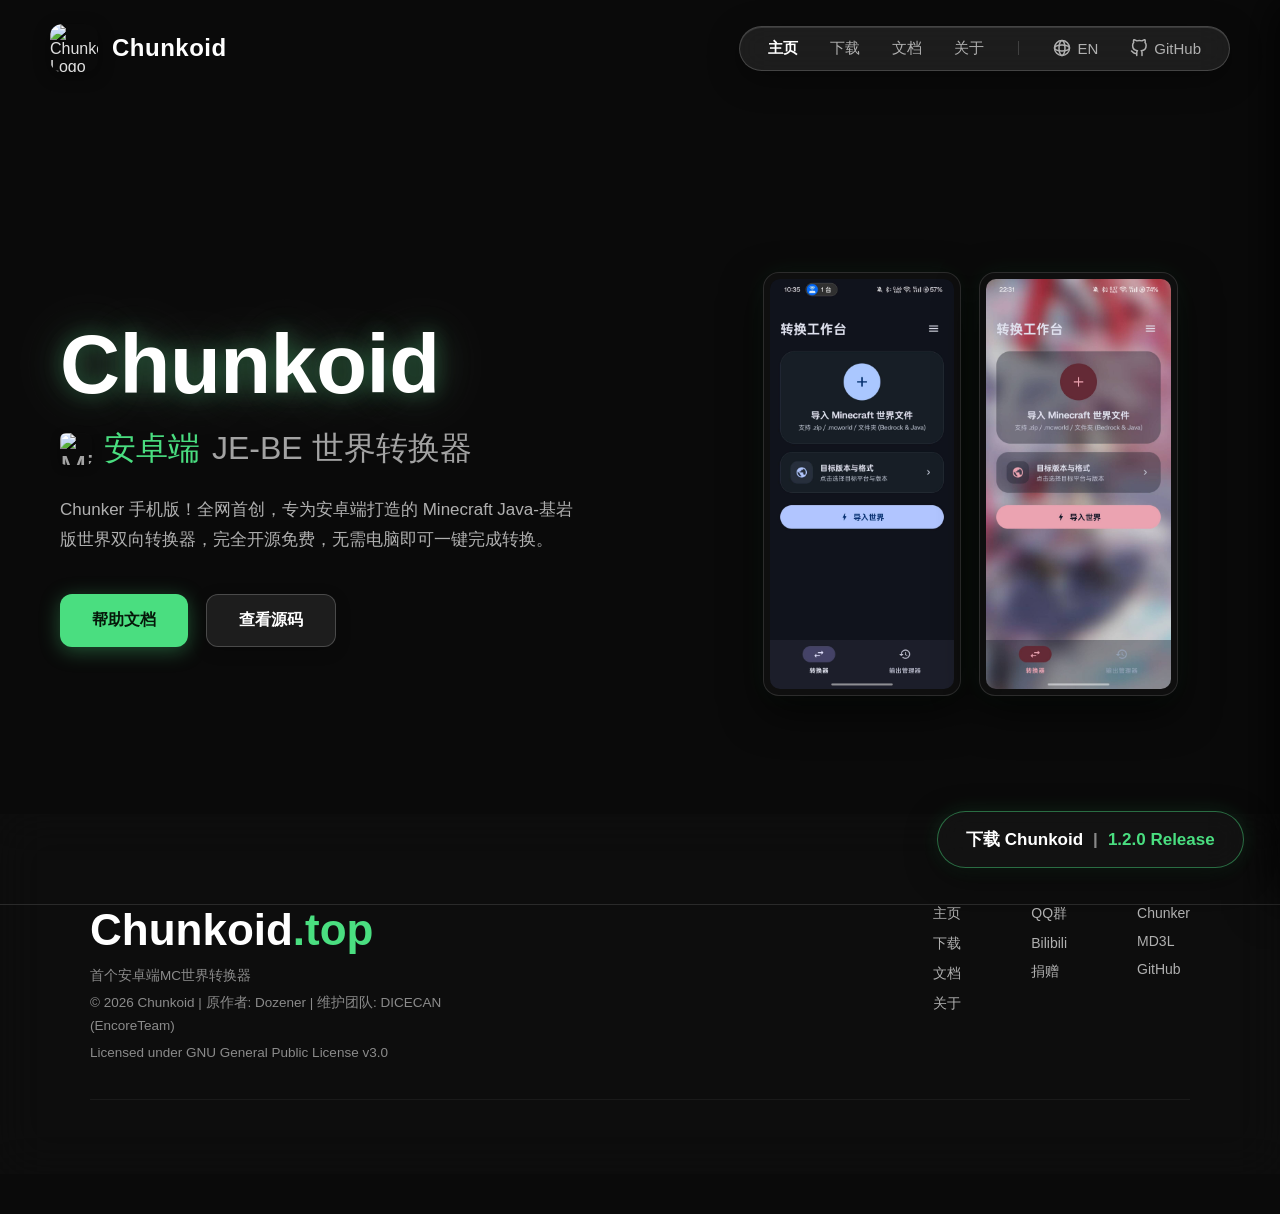
==== commit 27db5645: "feat: 增加实体丢失预警与维度裁剪设置，引入后台唤醒锁并全面优化全屏沉浸与动态取色，添加实体警告弹窗，更新官网及文档" ====
--- a/website/index.html
+++ b/website/index.html
@@ -118,15 +118,15 @@
 
             <div class="hero-images">
                 <div class="image-card phone">
-                    <img src="drawable/phone.jpg" alt="手机端截图" loading="lazy" decoding="async">
+                    <img src="drawable/MD3.jpg" alt="Material You 动态主题界面" loading="lazy" decoding="async">
                     <div class="image-overlay">
-                        <span class="image-label">手机端实机</span>
+                        <span class="image-label">动态取色界面</span>
                     </div>
                 </div>
-                <div class="image-card tablet">
-                    <img src="drawable/pad.png" alt="平板端截图" loading="lazy" decoding="async">
+                <div class="image-card phone">
+                    <img src="drawable/zdyzt.jpg" alt="自定义主题界面" loading="lazy" decoding="async">
                     <div class="image-overlay">
-                        <span class="image-label">平板端实机</span>
+                        <span class="image-label">个性化界面</span>
                     </div>
                 </div>
             </div>
